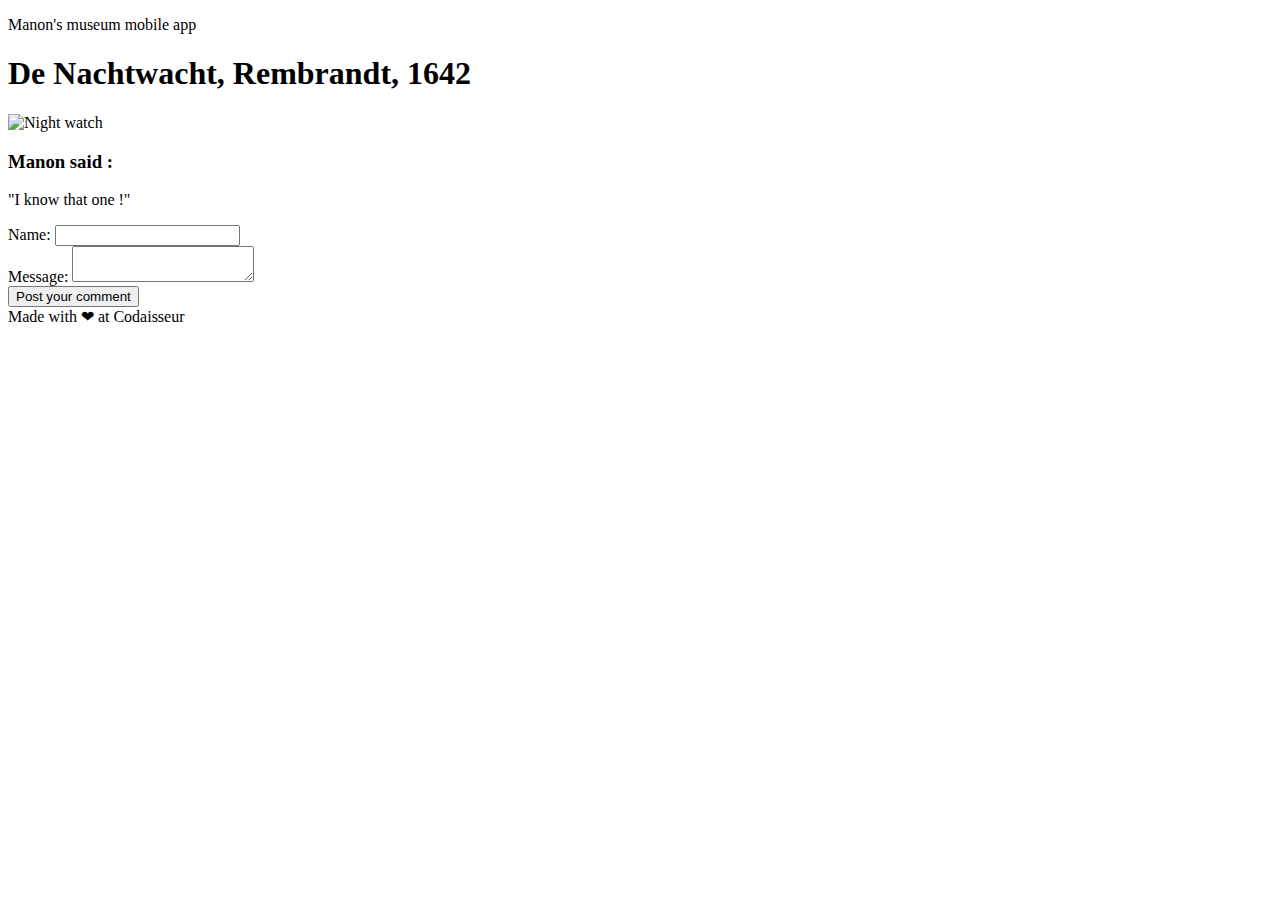
==== pages/detail-page.html @ 2de412de "Add detail-page" ====
<!DOCTYPE html>

<html>
    <head>
        <title>Museum Guide</title>
        <style>
            .artObject {
                max-width:800px;
            }
        </style>
    </head>

    <body>
        <main>
            <section id="content">
                <p>Manon's museum mobile app</p>
                <h1>De Nachtwacht, Rembrandt, 1642</h1>
                <img class="artObject" alt="Night watch" src="https://lh3.googleusercontent.com/J-mxAE7CPu-DXIOx4QKBtb0GC4ud37da1QK7CzbTIDswmvZHXhLm4Tv2-1H3iBXJWAW_bHm7dMl3j5wv_XiWAg55VOM=s0"/>
                <section class="comment">
                    <h3>Manon said :</h3>
                    <p>"I know that one !"</p>
                </section>
            </section>
            <form onsubmit="submitComment(); return false">
                <div class="formSection">
                    <label for="name">Name:</label>
                    <input type="text" id="name">
                </div>
                <div class="formSection">
                        <label for="msg">Message:</label>
                        <textarea id="msg"></textarea>
                </div>
                <div class=button>
                    <button type="default">Post your comment</button>
                </div>
            </form>
        </main>
        <footer>Made with ❤ at Codaisseur</footer>
    </body>
</html>
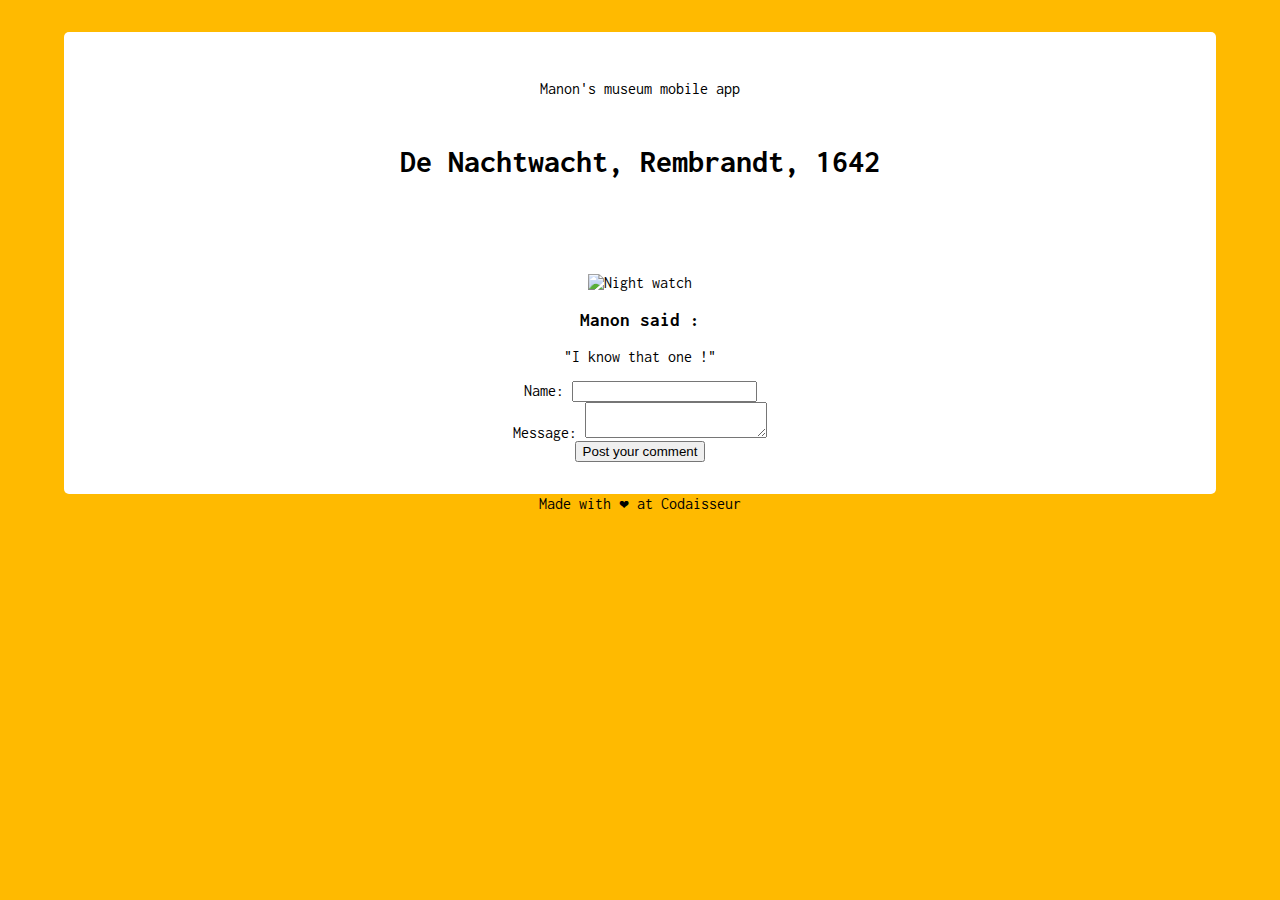
==== commit 455b16db: "Style main section, text and detail page" ====
--- a/pages/detail-page.html
+++ b/pages/detail-page.html
@@ -3,11 +3,9 @@
 <html>
     <head>
         <title>Museum Guide</title>
-        <style>
-            .artObject {
-                max-width:800px;
-            }
-        </style>
+        <link rel="stylesheet" type="text/css" media="screen" href="../index.css">
+        <link href="https://fonts.googleapis.com/css?family=Inconsolata" rel="stylesheet">
+
     </head>
 
     <body>
--- a/index.css
+++ b/index.css
@@ -0,0 +1,24 @@
+body {
+    background: #FFBA00;
+    font-family: 'Inconsolata', monospace;
+    text-align: center;
+    margin: 0;
+    padding: 2rem 0;
+    width : 100%;
+}
+
+main {
+    background: white;
+    width: 90%;
+    margin: auto;
+    border-radius: 5px;
+    padding: 2rem 0;
+}
+
+h1 {
+    margin: 3rem 1rem 6rem 1rem;
+}
+
+.artObject {
+    max-width:300px;
+}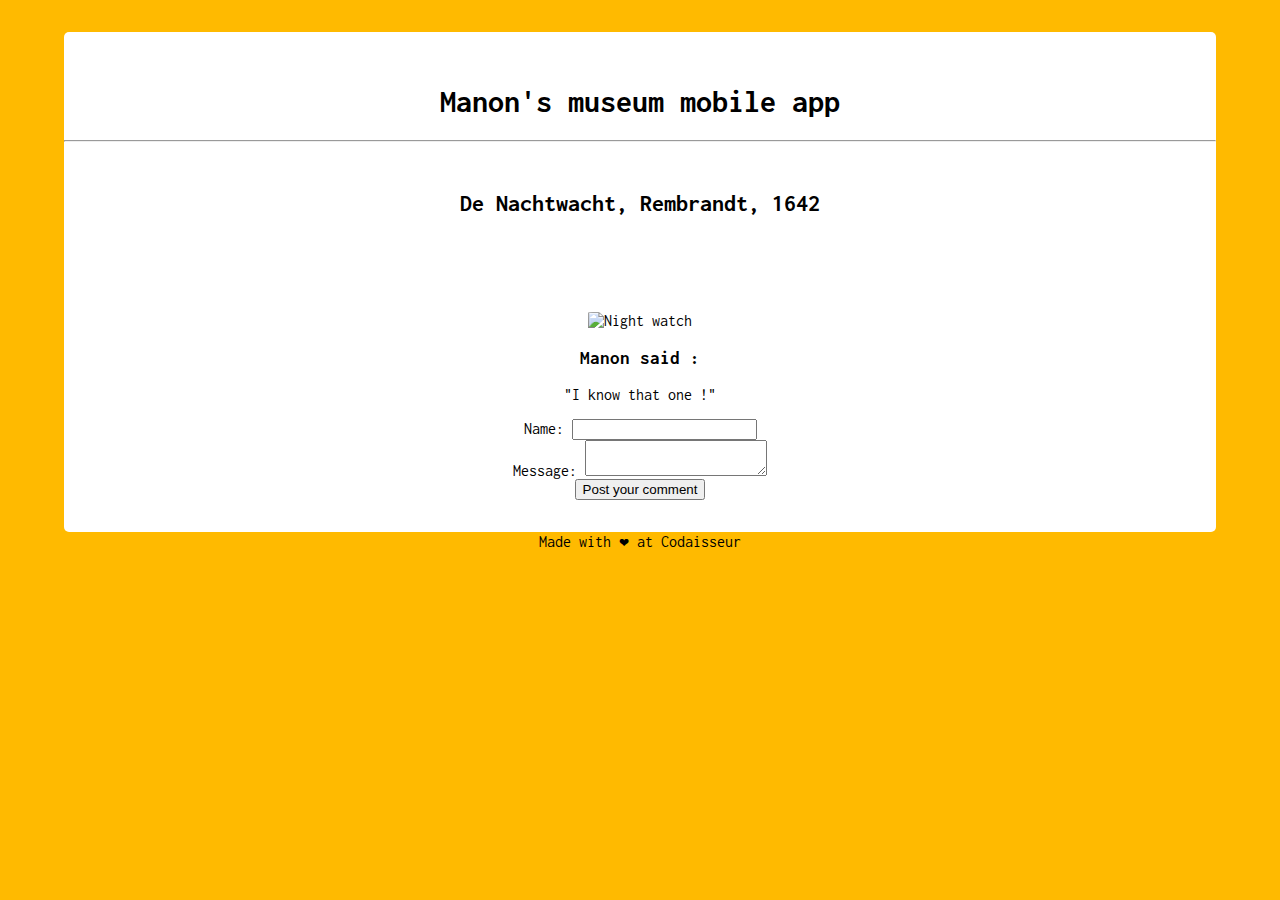
==== commit bb2485cf: "Added styling and animation to detail page" ====
--- a/pages/detail-page.html
+++ b/pages/detail-page.html
@@ -2,18 +2,22 @@
 
 <html>
     <head>
-        <title>Museum Guide</title>
-        <link rel="stylesheet" type="text/css" media="screen" href="../index.css">
-        <link href="https://fonts.googleapis.com/css?family=Inconsolata" rel="stylesheet">
+    <meta charset="UTF-8">
+    <meta name="viewport" content="width=device-width, initial-scale=1.0">
+    <meta http-equiv="X-UA-Compatible" content="ie=edge">
+    <title>Museum Guide</title>
+    <link rel="stylesheet" type="text/css" media="screen" href="./detail-page.css">
+    <link href="https://fonts.googleapis.com/css?family=Inconsolata" rel="stylesheet">
 
     </head>
 
     <body>
         <main>
             <section id="content">
-                <p>Manon's museum mobile app</p>
-                <h1>De Nachtwacht, Rembrandt, 1642</h1>
-                <img class="artObject" alt="Night watch" src="https://lh3.googleusercontent.com/J-mxAE7CPu-DXIOx4QKBtb0GC4ud37da1QK7CzbTIDswmvZHXhLm4Tv2-1H3iBXJWAW_bHm7dMl3j5wv_XiWAg55VOM=s0"/>
+                <h1>Manon's museum mobile app</h1>
+                <hr>
+                <h2 id="painting-title">De Nachtwacht, Rembrandt, 1642</h2>
+                <img id="targetImg" alt="Night watch" src="https://lh3.googleusercontent.com/J-mxAE7CPu-DXIOx4QKBtb0GC4ud37da1QK7CzbTIDswmvZHXhLm4Tv2-1H3iBXJWAW_bHm7dMl3j5wv_XiWAg55VOM=s0"/>
                 <section class="comment">
                     <h3>Manon said :</h3>
                     <p>"I know that one !"</p>
--- a/pages/detail-page.css
+++ b/pages/detail-page.css
@@ -0,0 +1,47 @@
+body {
+    background: #FFBA00;
+    font-family: 'Inconsolata', monospace;
+    text-align: center;
+    margin: 0;
+    padding: 2rem 0;
+    width : 100%;
+}
+
+main {
+    background: white;
+    width: 90%;
+    margin: auto;
+    border-radius: 5px;
+    padding: 2rem 0;
+}
+
+#painting-title {
+    margin: 3rem 1rem 6rem 1rem;
+}
+
+#targetImg {
+    width:800px;
+    border-radius: 5%;
+    animation-name: targetImg-animation;
+    animation-duration: 2s;
+    transition-duration: 0.8s;
+    transition-property: transform;
+
+
+}
+
+#targetImg:hover {
+    transform: rotate(180deg);
+}
+
+#gallery {
+    display: flex;
+    flex-flow: row wrap;
+    justify-content: center;
+    align-items: flex-start;
+}
+
+@keyframes targetImg-animation {
+    from {width: 0px;}
+    to {width: 800px;}
+}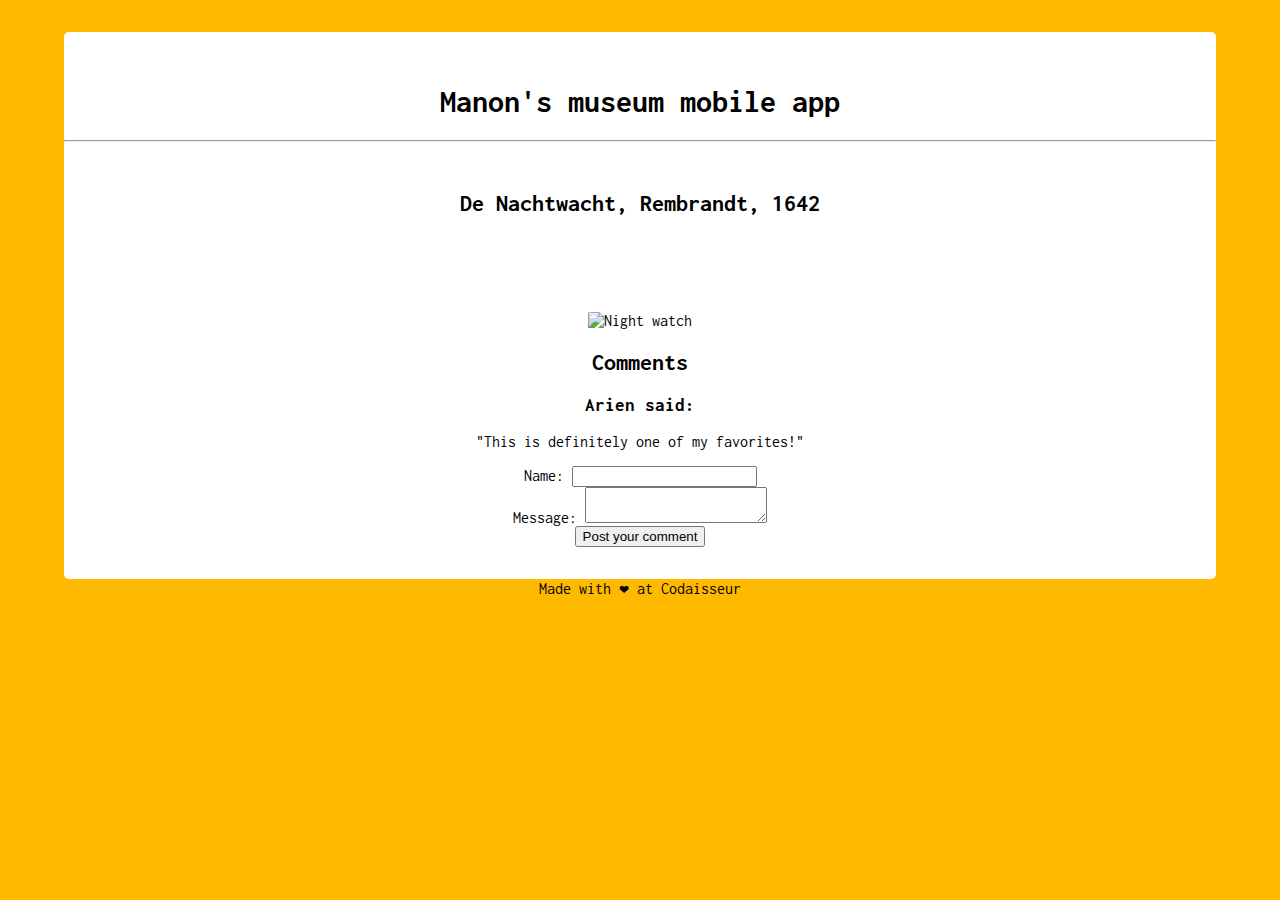
==== commit e7737eba: "Set up JS file and declared submitComment" ====
--- a/pages/detail-page.html
+++ b/pages/detail-page.html
@@ -1,42 +1,51 @@
 <!DOCTYPE html>
 
 <html>
-    <head>
+
+<head>
     <meta charset="UTF-8">
     <meta name="viewport" content="width=device-width, initial-scale=1.0">
     <meta http-equiv="X-UA-Compatible" content="ie=edge">
     <title>Museum Guide</title>
     <link rel="stylesheet" type="text/css" media="screen" href="./detail-page.css">
     <link href="https://fonts.googleapis.com/css?family=Inconsolata" rel="stylesheet">
+    <script src="detail-page.js"></script>
+</head>
 
-    </head>
+<body>
+    <main>
+        <section id="content">
+            <h1>Manon's museum mobile app</h1>
+            <hr>
+            <h2 id="painting-title">De Nachtwacht, Rembrandt, 1642</h2>
+            <img id="targetImg" alt="Night watch"
+                src="https://lh3.googleusercontent.com/J-mxAE7CPu-DXIOx4QKBtb0GC4ud37da1QK7CzbTIDswmvZHXhLm4Tv2-1H3iBXJWAW_bHm7dMl3j5wv_XiWAg55VOM=s0" />
 
-    <body>
-        <main>
-            <section id="content">
-                <h1>Manon's museum mobile app</h1>
-                <hr>
-                <h2 id="painting-title">De Nachtwacht, Rembrandt, 1642</h2>
-                <img id="targetImg" alt="Night watch" src="https://lh3.googleusercontent.com/J-mxAE7CPu-DXIOx4QKBtb0GC4ud37da1QK7CzbTIDswmvZHXhLm4Tv2-1H3iBXJWAW_bHm7dMl3j5wv_XiWAg55VOM=s0"/>
-                <section class="comment">
-                    <h3>Manon said :</h3>
-                    <p>"I know that one !"</p>
-                </section>
+        </section>
+        <section id='comments'>
+            <h2>Comments</h2>
+
+            <section class='comment'>
+                <h3>Arien said:</h3>
+                <p>"This is definitely one of my favorites!"</p>
             </section>
-            <form onsubmit="submitComment(); return false">
-                <div class="formSection">
-                    <label for="name">Name:</label>
-                    <input type="text" id="name">
-                </div>
-                <div class="formSection">
-                        <label for="msg">Message:</label>
-                        <textarea id="msg"></textarea>
-                </div>
-                <div class=button>
-                    <button type="default">Post your comment</button>
-                </div>
-            </form>
-        </main>
-        <footer>Made with ❤ at Codaisseur</footer>
-    </body>
+        </section>
+
+        <form onsubmit="submitComment() return false">
+            <div class="formSection">
+                <label for="name">Name:</label>
+                <input type="text" id="name">
+            </div>
+            <div class="formSection">
+                <label for="msg">Message:</label>
+                <textarea id="msg"></textarea>
+            </div>
+            <div class="button">
+                <button type="default">Post your comment</button>
+            </div>
+        </form>
+    </main>
+    <footer>Made with ❤ at Codaisseur</footer>
+</body>
+
 </html>